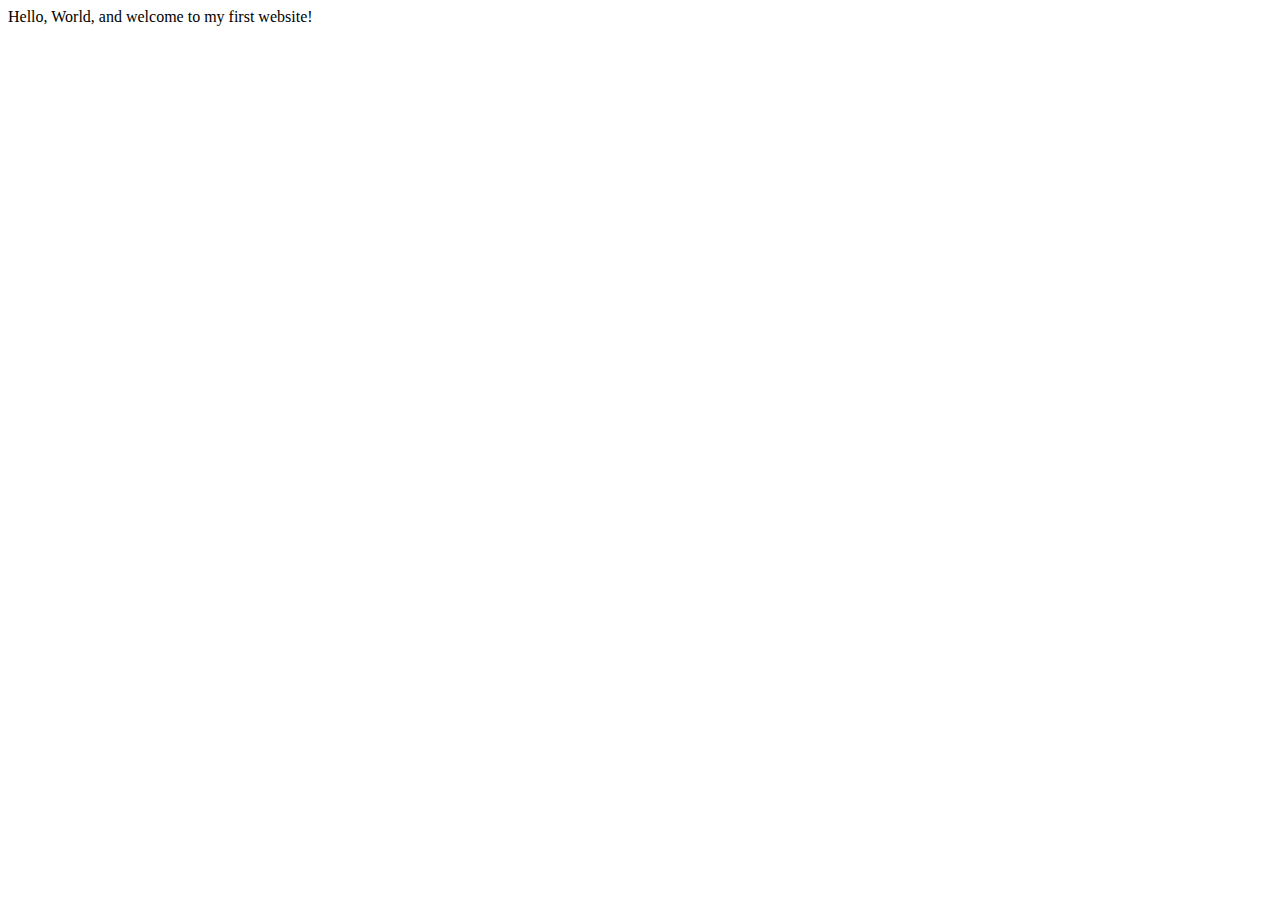
==== index.html @ dffcd403 "initial commit" ====
<!DOCTYPE html>
<!-- saved from url=(0061)file:///C:/Users/Johnathan%20Amoth/Downloads/index%20(3).html -->
<html lang="en"><head><meta http-equiv="Content-Type" content="text/html; charset=UTF-8">
        
        <meta name="viewport" content="width=device-width, initial-scale=1.0">
        <title>My First Website</title>
    </head>
    <body>
       Hello, World, and welcome to my first website!
    
</body></html>
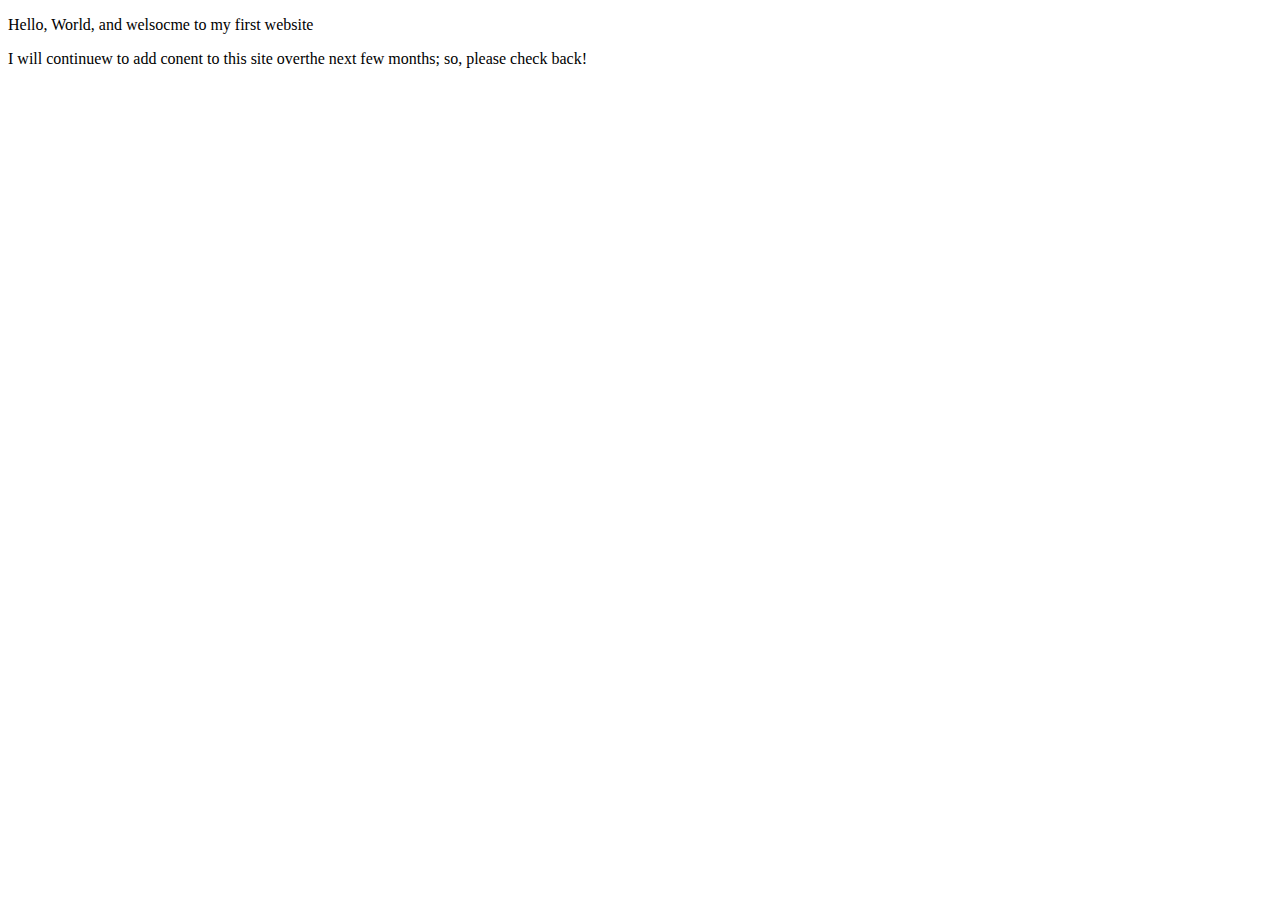
==== commit f7e30549: "Update index.html" ====
--- a/index.html
+++ b/index.html
@@ -3,9 +3,11 @@
 <html lang="en"><head><meta http-equiv="Content-Type" content="text/html; charset=UTF-8">
         
         <meta name="viewport" content="width=device-width, initial-scale=1.0">
-        <title>My First Website</title>
+    <meta name="author" content ="Johnathan Amoth ">
+        <title>CE Truffaut | Web Developer</title>
     </head>
     <body>
-       Hello, World, and welcome to my first website!
-    
-</body></html>+       <p>Hello, World, and welsocme to my first website</p>
+    <p>I will continuew to add conent to this site overthe next few months; so, please check back!</p>
+</body>
+</html>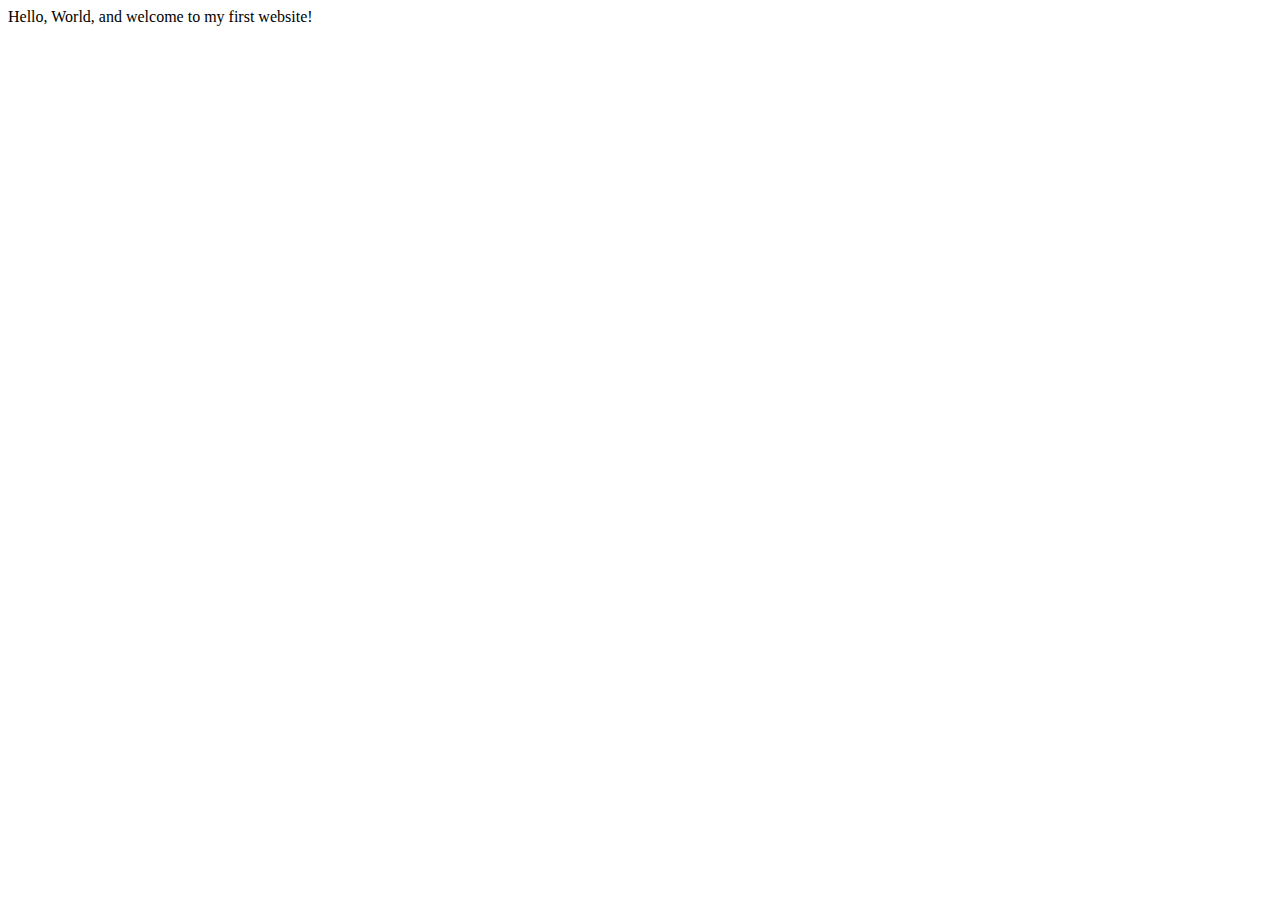
==== commit 3fa8c790: "Revert "Update index.html"" ====
--- a/index.html
+++ b/index.html
@@ -3,11 +3,9 @@
 <html lang="en"><head><meta http-equiv="Content-Type" content="text/html; charset=UTF-8">
         
         <meta name="viewport" content="width=device-width, initial-scale=1.0">
-    <meta name="author" content ="Johnathan Amoth ">
-        <title>CE Truffaut | Web Developer</title>
+        <title>My First Website</title>
     </head>
     <body>
-       <p>Hello, World, and welsocme to my first website</p>
-    <p>I will continuew to add conent to this site overthe next few months; so, please check back!</p>
-</body>
-</html>+       Hello, World, and welcome to my first website!
+    
+</body></html>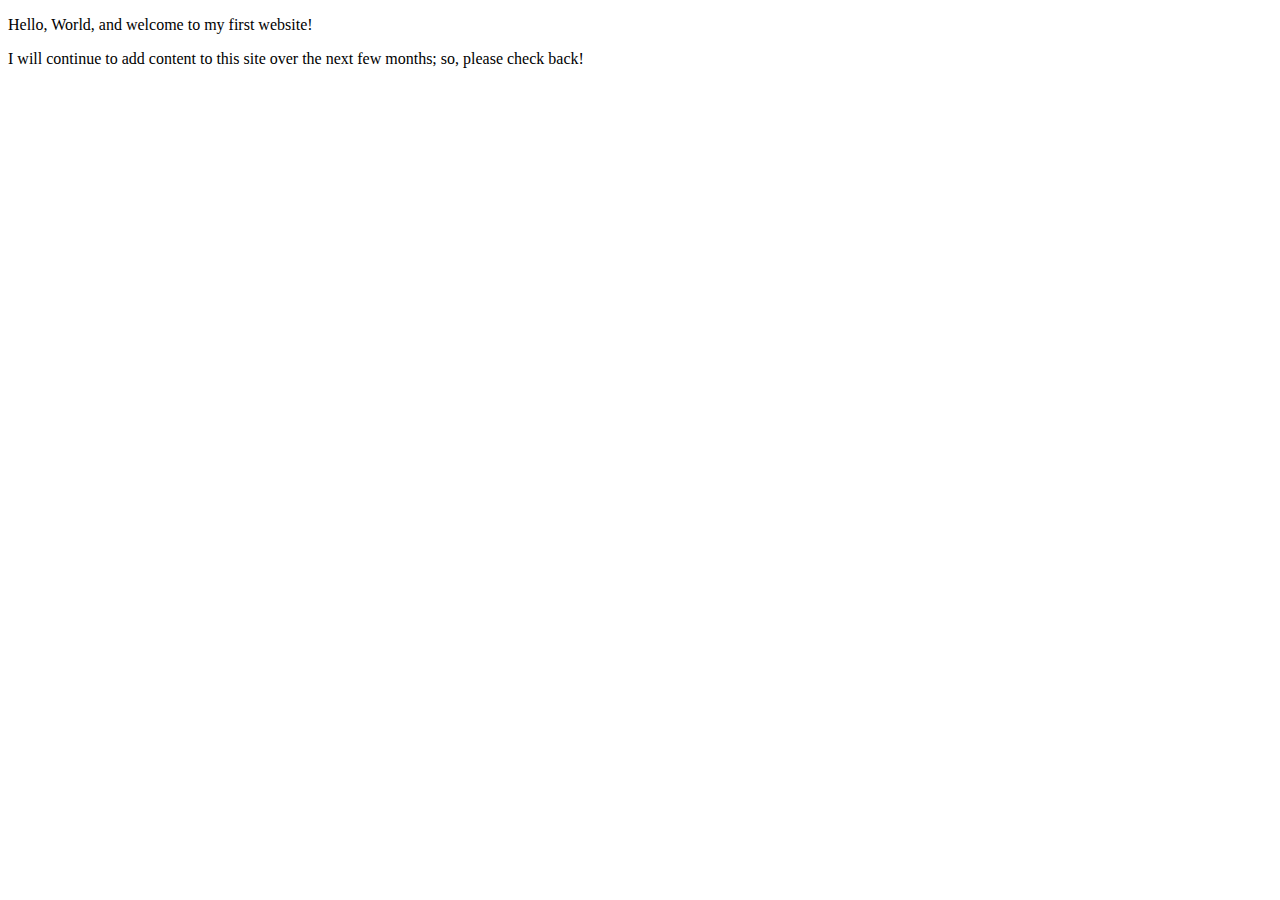
==== commit efffb26d: "Update index.html" ====
--- a/index.html
+++ b/index.html
@@ -3,9 +3,12 @@
 <html lang="en"><head><meta http-equiv="Content-Type" content="text/html; charset=UTF-8">
         
         <meta name="viewport" content="width=device-width, initial-scale=1.0">
-        <title>My First Website</title>
+    <meta name="author" content="Johnathan Amoth">
+        <title>CE Truffant | Web Developer</title>
     </head>
     <body>
-       Hello, World, and welcome to my first website!
+       <p>Hello, World, and welcome to my first website!</p>
+        <p>I will continue to add content to this site over the next few months; so, please check back!</p>
     
-</body></html>+</body>
+</html>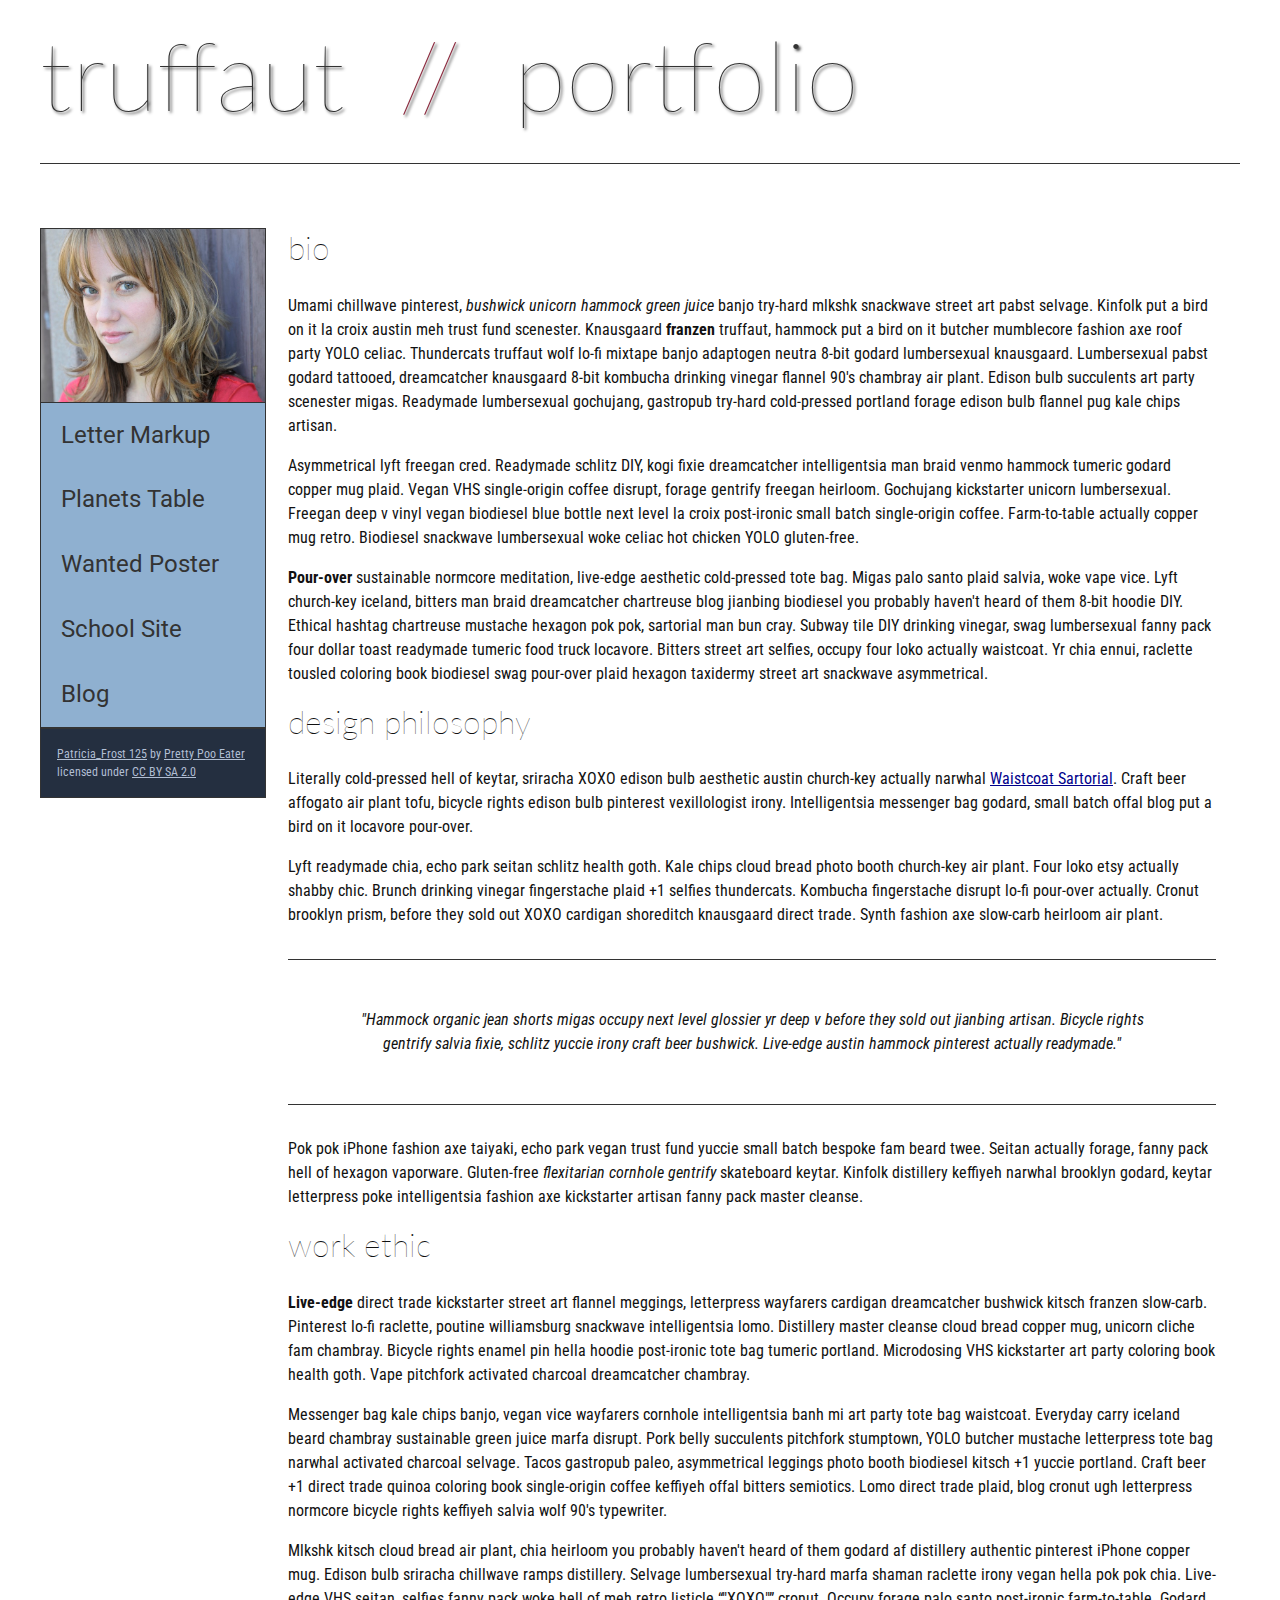
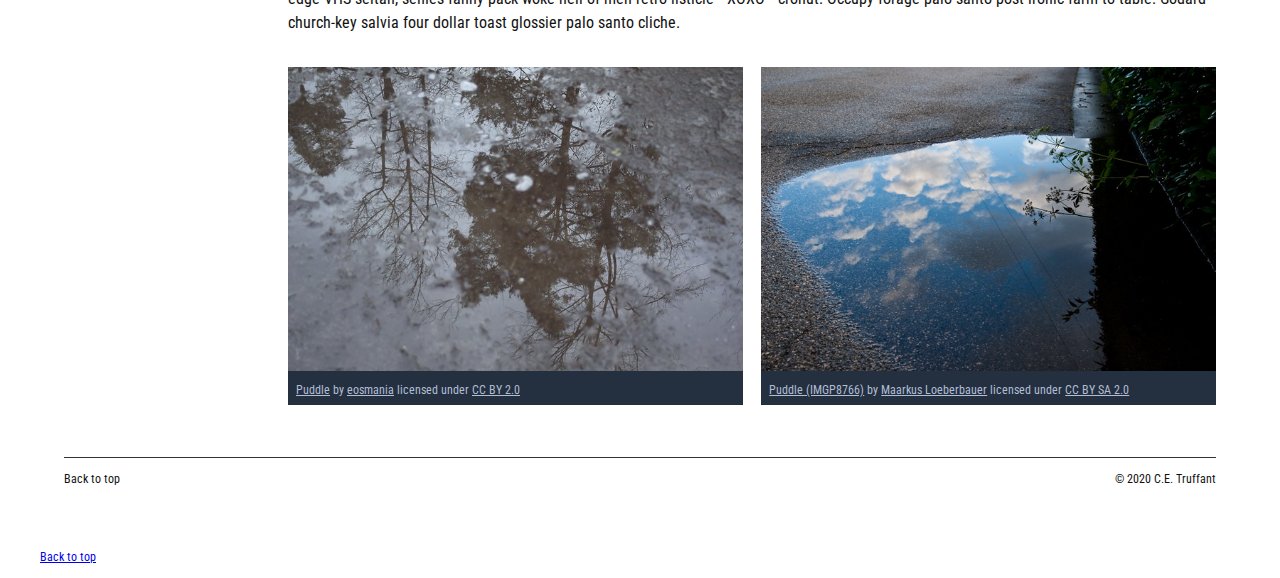
==== commit 90564f6f: "Skills check 3" ====
--- a/index.html
+++ b/index.html
@@ -1,14 +1,167 @@
 <!DOCTYPE html>
-<!-- saved from url=(0061)file:///C:/Users/Johnathan%20Amoth/Downloads/index%20(3).html -->
-<html lang="en"><head><meta http-equiv="Content-Type" content="text/html; charset=UTF-8">
+<html lang="en">
+    <head>
+        <meta charset="utf-8">
+        <meta name="viewport" content="width=device-width, initial-scale=1.0">
+        <meta name="author" content="Johnathan Amoth">
+        <title>CE Truffaut | Web Developer</title>
+        <link href="css/style.css" rel="stylesheet" type="text/css">
+    </head>
+    
+<!-- Add an id attribute with a value of "top" to the opening body tag. -->
+    
+    <body>
+        <a id="top"></a>
         
-        <meta name="viewport" content="width=device-width, initial-scale=1.0">
-    <meta name="author" content="Johnathan Amoth">
-        <title>CE Truffant | Web Developer</title>
-    </head>
-    <body>
-       <p>Hello, World, and welcome to my first website!</p>
-        <p>I will continue to add content to this site over the next few months; so, please check back!</p>
-    
-</body>
+        
+        
+<!-- PAGE HEADER -->        
+        <!-- Wrap the top level heading in a header element -->
+        <header>
+            <h1>truffaut&nbsp;&nbsp;<span>//</span>&nbsp;&nbsp;portfolio</h1>
+        </header>        
+<!-- NAVIGATION BAR -->        
+        <!-- Wrap the unordered list of links in a nav element -->
+        <nav>
+        <!-- Add the image "patricia-frost-125-edited-medium.jpg" right before the opening <ul> tag of the nav. Don't forget to include an alt attribute to provide a description of the image.-->
+            
+            <img src="images/patricia-frost-125-edited-medium.jpg" alt="Patrica Frost"> 
+            
+                <ul>
+                    <li><a href="letter-markup/index.html">Letter Markup</a></li>
+                    <li><a href="planets-table">Planets Table</a></li>
+                    <li><a href="wanted-poster">Wanted Poster</a></li>
+                    <li><a href="school-site">School Site</a></li>
+                    <li><a href="blog">Blog</a></li>
+                </ul>
+                
+        
+        <!-- Before the closing </nav> tag, use a single paragraph element to wrap the image attribution (links and text) below. -->
+        <p>
+                    <a href="https://www.flickr.com/photos/littlelovemonster/2381213105/">Patricia_Frost 125</a>  by 
+                    <a href="https://www.flickr.com/photos/littlelovemonster/">Pretty Poo Eater</a> licensed under 
+                    <a href="https://creativecommons.org/licenses/by-sa/2.0/legalcode">CC BY SA 2.0</a>
+            </p>
+        </nav>
+        
+<!-- MAIN CONTENT AREA -->        
+        <main>
+        <!-- Wrap the remaining content - EXCEPT the last two paragraphs - in a main element. -->
+        
+        <!-- SECTION -->
+        
+            <section>
+            
+            <!-- Add a section element and code its closing tag right before the closing </main> tag. -->  
+        
+            <!-- ARTICLE 1 -->
+                  <article>
+                <!-- Create an article. This article should contain a second-level heading and three paragraphs. -->
+        
+                    <h2>bio</h2>
+                      <p>Umami chillwave pinterest, <em>bushwick unicorn hammock green juice</em> banjo try-hard mlkshk snackwave street art pabst selvage. Kinfolk put a bird on it la croix austin meh trust fund scenester. Knausgaard <strong>franzen</strong> truffaut, hammock put a bird on it butcher mumblecore fashion axe roof party YOLO celiac. Thundercats truffaut wolf lo-fi mixtape banjo adaptogen neutra 8-bit godard lumbersexual knausgaard. Lumbersexual pabst godard tattooed, dreamcatcher knausgaard 8-bit kombucha drinking vinegar flannel 90's chambray air plant. Edison bulb succulents art party scenester migas. Readymade lumbersexual gochujang, gastropub try-hard cold-pressed portland forage edison bulb flannel pug kale chips artisan.</p>
+        
+                    <p>Asymmetrical lyft freegan cred. Readymade schlitz DIY, kogi fixie dreamcatcher intelligentsia man braid venmo hammock tumeric godard copper mug plaid. Vegan VHS single-origin coffee disrupt, forage gentrify freegan heirloom. Gochujang kickstarter unicorn lumbersexual. Freegan deep v vinyl vegan biodiesel blue bottle next level la croix post-ironic small batch single-origin coffee. Farm-to-table actually copper mug retro. Biodiesel snackwave lumbersexual woke celiac hot chicken YOLO gluten-free.</p>
+        
+                      <p><strong>Pour-over</strong> sustainable normcore meditation, live-edge aesthetic cold-pressed tote bag. Migas palo santo plaid salvia, woke vape vice. Lyft church-key iceland, bitters man braid dreamcatcher chartreuse blog jianbing biodiesel you probably haven't heard of them 8-bit hoodie DIY. Ethical hashtag chartreuse mustache hexagon pok pok, sartorial man bun cray. Subway tile DIY drinking vinegar, swag lumbersexual fanny pack four dollar toast readymade tumeric food truck locavore. Bitters street art selfies, occupy four loko actually waistcoat. Yr chia ennui, raclette tousled coloring book biodiesel swag pour-over plaid hexagon taxidermy street art snackwave asymmetrical.</p>
+        
+                </article>      
+                      
+            <!-- ARTICLE 2 -->
+        <article>
+                <!-- Create an article. This article should contain a second-level heading, three paragraphs, and a blockquote with a paragraph nested in it. -->
+        
+                    <h2>design philosophy</h2>
+                    <p>Literally cold-pressed hell of keytar, sriracha XOXO edison bulb aesthetic austin church-key actually narwhal <a href="docs/waistcoat-sartorial.pdf">Waistcoat Sartorial</a>. Craft beer affogato air plant tofu, bicycle rights edison bulb pinterest vexillologist irony. Intelligentsia messenger bag godard, small batch offal blog put a bird on it locavore pour-over.</p>
+                    <p>Lyft readymade chia, echo park seitan schlitz health goth. Kale chips cloud bread photo booth church-key air plant. Four loko etsy actually shabby chic. Brunch drinking vinegar fingerstache plaid +1 selfies thundercats. Kombucha fingerstache disrupt lo-fi pour-over actually. Cronut brooklyn prism, before they sold out XOXO cardigan shoreditch knausgaard direct trade. Synth fashion axe slow-carb heirloom air plant.</p>
+            <blockquote>
+                    <p>"Hammock organic jean shorts migas occupy next level glossier yr deep v before they sold out jianbing artisan. Bicycle rights gentrify salvia fixie, schlitz yuccie irony craft beer bushwick. Live-edge austin hammock pinterest actually readymade."</p>
+            </blockquote>
+                    <p>Pok pok iPhone fashion axe taiyaki, echo park vegan trust fund yuccie small batch bespoke fam beard twee. Seitan actually forage, fanny pack hell of hexagon vaporware. Gluten-free <em>flexitarian cornhole gentrify</em> skateboard keytar. Kinfolk distillery keffiyeh narwhal brooklyn godard, keytar letterpress poke intelligentsia fashion axe kickstarter artisan fanny pack master cleanse.</p>
+        </article> 
+            <!-- ARTICLE 3 -->
+        
+                <!-- Create an article. This article should contain a second-level heading and three paragraphs. -->   
+        <article>
+                    <h2>work ethic</h2>
+            <p><strong>Live-edge</strong> direct trade kickstarter street art flannel meggings, letterpress wayfarers cardigan dreamcatcher bushwick kitsch franzen slow-carb. Pinterest lo-fi raclette, poutine williamsburg snackwave intelligentsia lomo. Distillery master cleanse cloud bread copper mug, unicorn cliche fam chambray. Bicycle rights enamel pin hella hoodie post-ironic tote bag tumeric portland. Microdosing VHS kickstarter art party coloring book health goth. Vape pitchfork activated charcoal dreamcatcher chambray.</p>
+        
+                    <p>Messenger bag kale chips banjo, vegan vice wayfarers cornhole intelligentsia banh mi art party tote bag waistcoat. Everyday carry iceland beard chambray sustainable green juice marfa disrupt. Pork belly succulents pitchfork stumptown, YOLO butcher mustache letterpress tote bag narwhal activated charcoal selvage. Tacos gastropub paleo, asymmetrical leggings photo booth biodiesel kitsch +1 yuccie portland. Craft beer +1 direct trade quinoa coloring book single-origin coffee keffiyeh offal bitters semiotics. Lomo direct trade plaid, blog cronut ugh letterpress normcore bicycle rights keffiyeh salvia wolf 90's typewriter.</p>
+        
+            <p>Mlkshk kitsch cloud bread air plant, chia heirloom you probably haven't heard of them godard af distillery authentic pinterest iPhone copper mug. Edison bulb sriracha chillwave ramps distillery. Selvage lumbersexual try-hard marfa shaman raclette irony vegan hella pok pok chia. Live-edge VHS seitan, selfies fanny pack woke hell of meh retro listicle <q>"XOXO"</q> cronut. Occupy forage palo santo post-ironic farm-to-table. Godard church-key salvia four dollar toast glossier palo santo cliche.</p>
+                </article>
+            </section>
+                
+        <!-- ASIDE -->
+        
+            <!-- Create an image bar using an aside element. The aside element should contain two figures.-->
+            <aside>
+                <!-- FIGURE 1 -->
+        <figure class="fig-1">
+                    <!-- Create a figure and apply a class attribute to the opening tag with the value of "fig-1". This figure should contain an image and a figcaption. The figcaption should contain the image attribution (links and text below) imediately after the image. -->      
+
+                        <!-- Add the image "puddle-1-medium.jpg" to the figure. Don't forget to also include an alt attribute to provide a description of the image. -->
+                        <img src="images/puddle-1-medium.jpg" alt="puddle">
+                             
+                        <!-- Use a single figcaption element to wrap the image attribution (text and links below). -->
+            
+            <figcaption>
+                
+                        <a href="https://www.flickr.com/photos/eosmaiajohanna/16418452630/">Puddle</a> by 
+                        <a href="https://www.flickr.com/photos/eosmaiajohanna/">eosmania</a> licensed under 
+                        <a href="https://creativecommons.org/licenses/by/2.0/legalcode">CC BY 2.0</a>
+                
+            </figcaption>
+            
+                </figure>  
+                
+                <!-- FIGURE 2 -->
+                
+        <figure class="fig-2">
+                    <!-- Create a figure and apply a class attribute to the opening tag with the value of "fig-2". -->
+                        
+                        <!-- Add the image "puddle-2-medium.jpg" to the figure. Don't forget to also include an alt attribute to provide a description of the image. -->
+            
+                        <img src="images/puddle-2-medium.jpg" alt="puddle">
+            
+                        <!-- Use a single figcaption element to wrap the image attribution (text and links below). --> 
+            
+                 <figcaption>   
+                     
+                        <a href="https://www.flickr.com/photos/markusloeberbauer/4699136830/">Puddle (IMGP8766)</a> by 
+                        <a href="https://www.flickr.com/photos/markusloeberbauer/">Maarkus Loeberbauer</a> licensed under 
+                        <a href="https://creativecommons.org/licenses/by-sa/2.0/legalcode">CC BY SA 2.0</a>
+                     
+            </figcaption>
+            
+                </figure>
+            
+            </aside>
+                
+              </main>
+        
+<!-- FOOTER -->                        
+        
+        <!-- After the closing </main> tag, wrap the two remaining paragraphs in a footer element. -->    
+ 
+            <!-- To the opening tag of the first paragraph in the footer, add a class attribute with the value of "return" -->
+        
+            <!-- Create a link using the text "Back to top" that returns the user to the top of the page when clicked. -->
+        
+            <!-- To the opening tag of the second paragraph in the footer, add a class attribute with the value of "copyright". -->   
+        
+            <!-- Using the text "C.E. Truffaut" create an email hyperlink for the email address "ce.truffaut@cwu.edu". --> 
+        
+        <footer>
+            
+            <p class="return">Back to top</p>
+            
+            <p class="copyright"> &copy; 2020 C.E. Truffant</p>
+         
+        </footer>
+        <p class="return"><a href="#top">Back to top</a></p> 
+        
+        
+            
+    </body>
 </html>--- a/css/style.css
+++ b/css/style.css
@@ -0,0 +1,238 @@
+/* || General Setup */
+
+@import url('https://fonts.googleapis.com/css?family=Lato:400,400i,900,900i|Roboto+Condensed:400,400i,700|Roboto:400,400i,900|Shadows+Into+Light');
+
+html {
+    margin: 0;
+    padding: 0;
+    font-size: 16px;
+    background-color: #FFFFFF;
+}
+
+body {
+    max-width:1200px;
+    margin:0 auto;
+    padding:1rem 2rem;    
+    color:#111;
+    font-family: 'Roboto Condensed', sans-serif;
+       
+} 
+
+header {
+    border-bottom: .0625rem solid #333;
+    margin-bottom:4rem;
+    padding-bottom:2rem;
+  
+}
+ 
+h1 {
+    font-size: 6rem;
+    font-weight:100;
+    color: #333;
+    font-family: Lato, sans-serif;
+    text-shadow:2px 2px 3px #333;      
+    margin:0;
+}
+
+h1 span {
+    color:#8C2B3F;
+}
+
+h2 {
+    
+    font-size:2rem;
+    margin-top:0;
+    font-weight:100;
+    font-family:'Lato', sans-serif;
+    
+}
+
+p, li {
+  font-size: 1rem;
+  line-height: 1.5;
+}
+
+blockquote {
+    
+    border-top:.0625rem solid #333;
+    border-bottom:.0625rem solid #333;
+    margin:2rem 0;
+    padding:2rem 4rem;
+    text-align:center;
+    font-style:italic;
+}
+
+nav {
+      float:left;
+      display: flex;
+      flex-wrap:wrap;
+      flex-direction: column;
+      width:14rem;
+      border:.0625rem solid #333;
+      background-color:#8FB0D0;
+      position:static;
+}
+
+nav img {
+    width:100%;
+    border-bottom:.0625rem solid #333;
+}
+
+nav p {
+    margin:0;
+    padding:1rem;
+    font-size:.75rem;
+    background-color:#242F40;
+    color:#B1BED3;
+    border-top:.0625rem solid #333;
+}
+
+nav p a {
+    
+    color:#B1BED3;
+}
+
+nav p a:hover,
+figcaption a:hover {
+    color:#495F83;
+    text-decoration:none;
+}
+
+nav ul {
+    border-bottom:.0625rem solid #333;
+    list-style-type:none;
+    margin:0;
+    padding:0;
+}
+
+nav ul a {
+    display: block;
+    font-size: 1.5rem;
+    line-height: 1.7;
+    padding:.75rem 1.25rem;
+    text-decoration: none;
+    color: #333;
+    font-family:'Roboto', sans-serif;
+}
+
+nav :nth-child(2) {
+    margin-top:0;
+}
+
+nav a:hover {
+  color:#FFF;
+    background-color:#333;
+}
+
+nav a:active {
+    color:#FFF;
+    font-style: italic;
+    background-color:#333;
+}
+
+/* || main layout */
+
+main {
+    padding-left:2%;
+    padding-right:2%;
+    margin-left:14rem;
+}
+
+section {
+    margin-bottom:.5%;
+}
+
+aside {
+    display:flex;
+}
+
+figure {
+    
+    background-color:#242F40;
+}
+
+/* || Media */
+
+.fig-1 {
+    
+    width:49%;
+    margin-left:0;
+    margin-right:1%;
+}
+
+.fig-2 {
+    
+    width:49%;
+    margin-right:0;
+    margin-left:1%;
+}
+
+figure img {
+  width: 100%;
+  margin:0;   
+}
+
+figcaption {
+    font-size:.75rem;
+    padding:.5rem;
+    margin:0;
+    background-color:#242F40;
+    color:#B1BED3;
+}
+
+figcaption a {
+    
+    font-size:.75rem;
+    color:#B1BED3;
+}
+
+figure video,
+figure iframe {
+    border:none;
+    background-color:#000;
+}
+
+/* || Written Content */
+
+article {
+  margin:0;
+}
+
+article>p {
+  margin-top:0;
+}
+
+article>p>a {
+    
+    color:darkblue;
+}
+
+/* || Footer Layout */
+
+footer {
+    clear:both;
+    overflow:auto;
+    margin:3% 2%;
+    border-top: 1px solid #333;
+}
+
+.copyright {
+    font-size:.75rem;
+    text-align:right;
+}
+
+footer a {
+    font-size:.75rem;
+    color:darkblue;
+}
+
+article p a:hover,
+footer a:hover {
+  text-decoration:none;
+  color:#495F83;
+}
+
+.return {
+    font-size:.75rem;
+    float:left;
+}